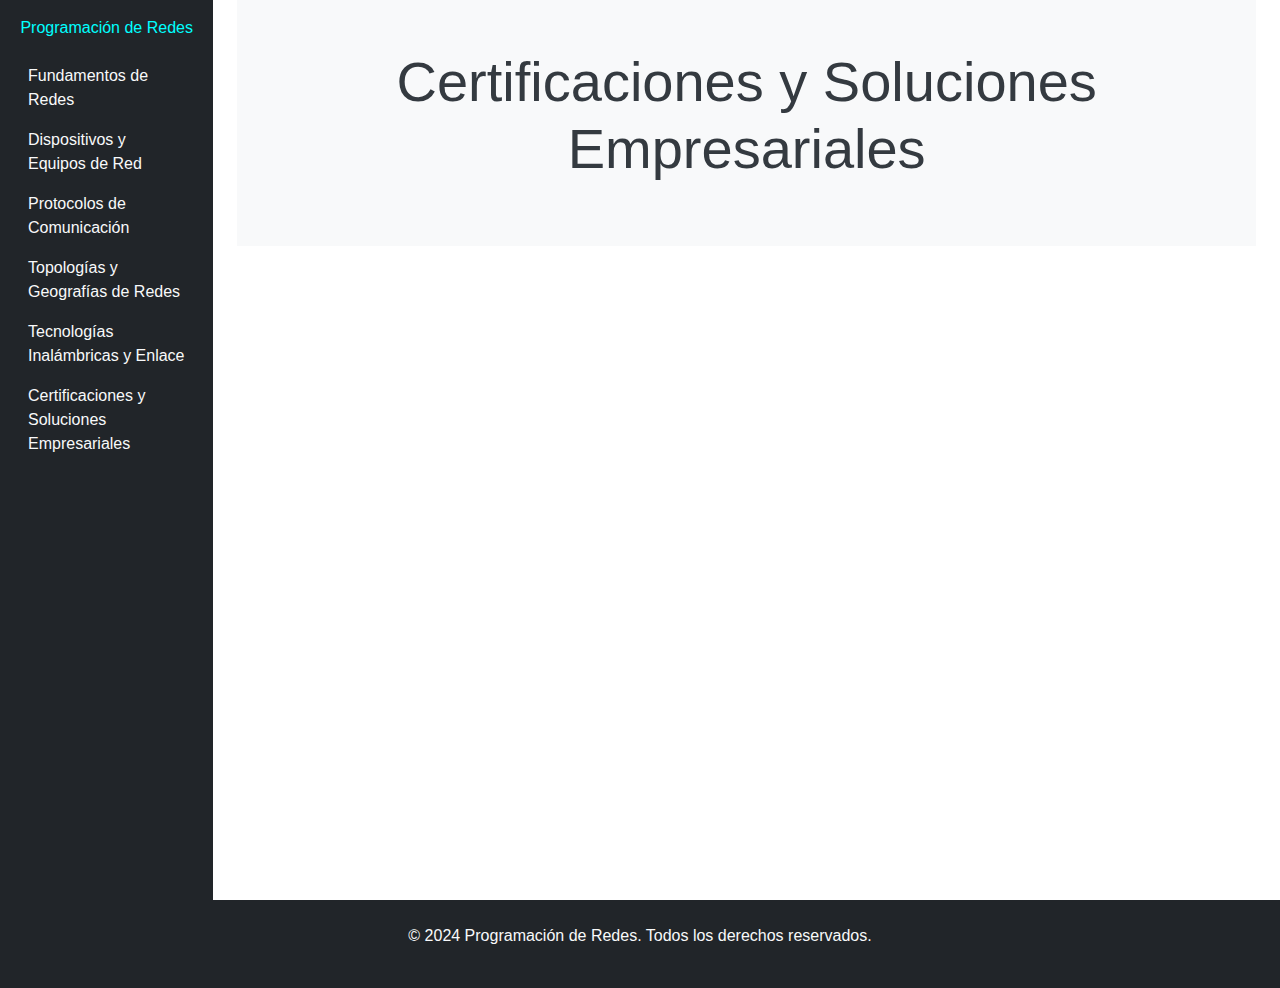
==== certificaciones.html @ c8328685 "agregando archivos html y primera estructura de la web" ====
<!DOCTYPE html>
<html lang="es">

<head>
    <meta charset="UTF-8">
    <meta name="viewport" content="width=device-width, initial-scale=1.0">
    <title>Programación de Redes</title>
    <link href="https://cdn.jsdelivr.net/npm/bootstrap@5.3.0/dist/css/bootstrap.min.css" rel="stylesheet">
    <link rel="stylesheet" href="styles.css">
</head>

<body>
    <div class="container-fluid">
        <div class="row">
            <!-- Navbar Vertical -->
            <nav class="col-md-3 col-lg-2 d-md-block bg-dark navbar-dark">
                <div class="position-sticky" style="height: 100vh;">
                    <a class="navbar-brand d-block py-3 text-center" href="#">Programación de Redes</a>
                    <ul class="nav flex-column">
                        <li class="nav-item">
                            <a class="nav-link text-light" href="index.html">Fundamentos de Redes</a>
                        </li>
                        <li class="nav-item">
                            <a class="nav-link text-light" href="dispositivos.html">Dispositivos y Equipos de Red</a>
                        </li>
                        <li class="nav-item">
                            <a class="nav-link text-light" href="protocolos.html">Protocolos de Comunicación</a>
                        </li>
                        <li class="nav-item">
                            <a class="nav-link text-light" href="geografia.html">Topologías y Geografías de Redes</a>
                        </li>
                        <li class="nav-item">
                            <a class="nav-link text-light" href="tecnologias.html">Tecnologías Inalámbricas y Enlace</a>
                        </li>
                        <li class="nav-item">
                            <a class="nav-link text-light" href="certificaciones.html">Certificaciones y Soluciones Empresariales</a>
                        </li>
                    </ul>
                </div>
            </nav>

            <main class="col-md-9 ms-sm-auto col-lg-10 px-md-4">
                <!-- Header Section -->
                <header class="text-center py-5 bg-light">
                    <div class="container">
                        <h1 class="display-4">Certificaciones y Soluciones Empresariales</h1>
                        <p class="lead"></p>                        
                    </div>
                </header>

            </main>

             <!-- Footer -->
    <footer class="text-center py-4 bg-dark text-light">
        <p>&copy; 2024 Programación de Redes. Todos los derechos reservados.</p>
    </footer>

    <script src="https://cdn.jsdelivr.net/npm/bootstrap@5.3.0/dist/js/bootstrap.bundle.min.js"></script>
    <script src="script.js"></script>
</body>

</html>
---- styles.css ----
body {
    font-family: Arial, sans-serif;
}

header {
    background-color: #f8f9fa;
    color: #343a40;
}
.navbar-brand {
color: aqua;

}
.network-animation img {
    max-width: 100%;
    height: auto;
    animation: pulse 2s infinite;
}

@keyframes pulse {
    0% {
        transform: scale(1);
    }
    50% {
        transform: scale(1.05);
    }
    100% {
        transform: scale(1);
    }
}

footer {
    background-color: #343a40;
    color: #fff;
}
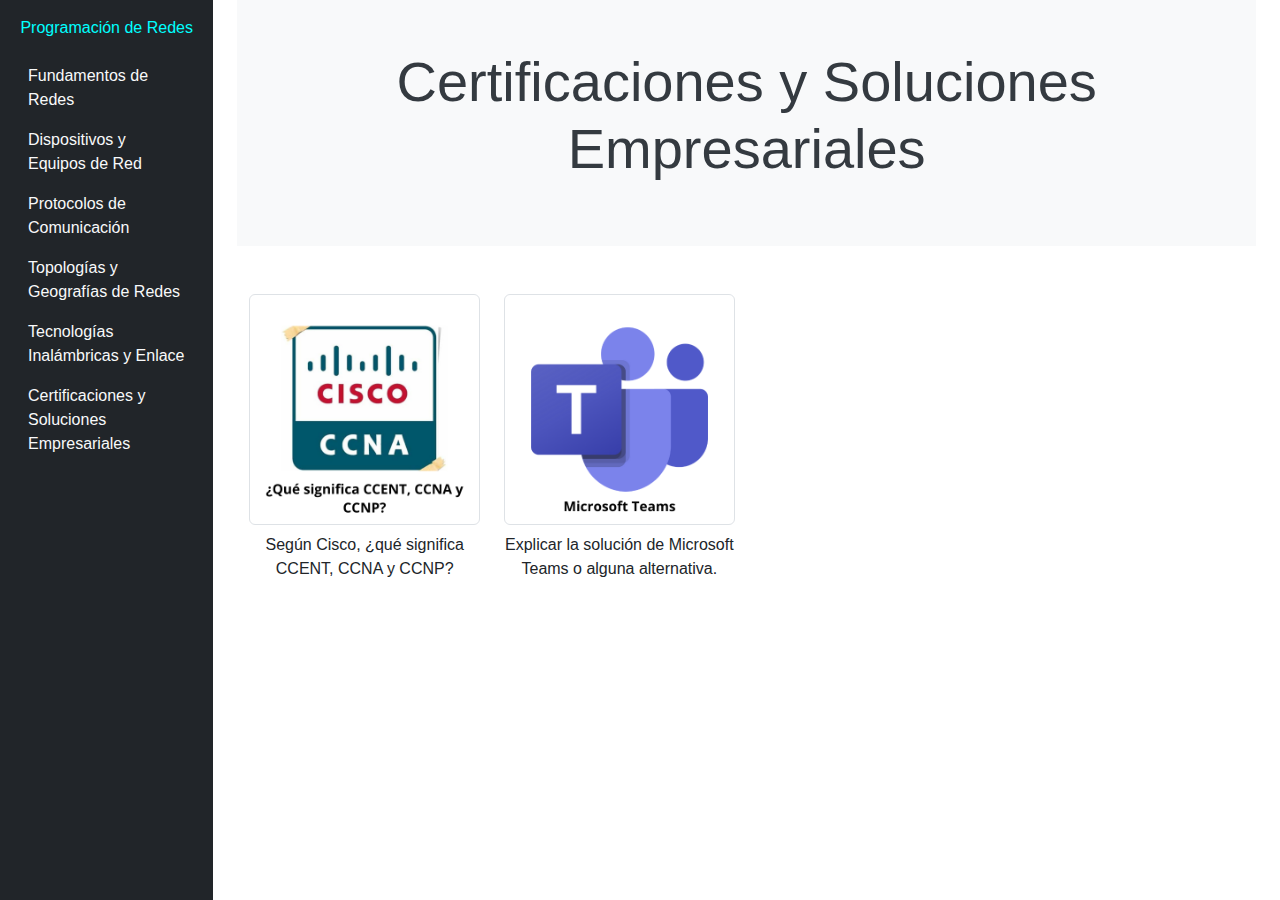
==== commit 7e412def: "integrando la pagina de certificaciones y osluciones" ====
--- a/certificaciones.html
+++ b/certificaciones.html
@@ -14,28 +14,34 @@
         <div class="row">
             <!-- Navbar Vertical -->
             <nav class="col-md-3 col-lg-2 d-md-block bg-dark navbar-dark">
-                <div class="position-sticky" style="height: 100vh;">
-                    <a class="navbar-brand d-block py-3 text-center" href="#">Programación de Redes</a>
-                    <ul class="nav flex-column">
-                        <li class="nav-item">
-                            <a class="nav-link text-light" href="index.html">Fundamentos de Redes</a>
-                        </li>
-                        <li class="nav-item">
-                            <a class="nav-link text-light" href="dispositivos.html">Dispositivos y Equipos de Red</a>
-                        </li>
-                        <li class="nav-item">
-                            <a class="nav-link text-light" href="protocolos.html">Protocolos de Comunicación</a>
-                        </li>
-                        <li class="nav-item">
-                            <a class="nav-link text-light" href="geografia.html">Topologías y Geografías de Redes</a>
-                        </li>
-                        <li class="nav-item">
-                            <a class="nav-link text-light" href="tecnologias.html">Tecnologías Inalámbricas y Enlace</a>
-                        </li>
-                        <li class="nav-item">
-                            <a class="nav-link text-light" href="certificaciones.html">Certificaciones y Soluciones Empresariales</a>
-                        </li>
-                    </ul>
+                <button class="navbar-toggler d-lg-none" type="button" data-bs-toggle="collapse" data-bs-target="#navbarNav"
+                    aria-controls="navbarNav" aria-expanded="false" aria-label="Toggle navigation">
+                    <span class="navbar-toggler-icon"></span>
+                </button>
+                <div class="collapse d-lg-block" id="navbarNav">
+                    <div class="position-sticky" style="height: 100vh;">
+                        <a class="navbar-brand d-block py-3 text-center" href="#">Programación de Redes</a>
+                        <ul class="nav flex-column">
+                            <li class="nav-item">
+                                <a class="nav-link text-light" href="index.html">Fundamentos de Redes</a>
+                            </li>
+                            <li class="nav-item">
+                                <a class="nav-link text-light" href="dispositivos.html">Dispositivos y Equipos de Red</a>
+                            </li>
+                            <li class="nav-item">
+                                <a class="nav-link text-light" href="protocolos.html">Protocolos de Comunicación</a>
+                            </li>
+                            <li class="nav-item">
+                                <a class="nav-link text-light" href="geografia.html">Topologías y Geografías de Redes</a>
+                            </li>
+                            <li class="nav-item">
+                                <a class="nav-link text-light" href="tecnologias.html">Tecnologías Inalámbricas y Enlace</a>
+                            </li>
+                            <li class="nav-item">
+                                <a class="nav-link text-light" href="certificaciones.html">Certificaciones y Soluciones Empresariales</a>
+                            </li>
+                        </ul>
+                    </div>
                 </div>
             </nav>
 
@@ -48,7 +54,68 @@
                     </div>
                 </header>
 
-            </main>
+           <!-- Contenidos con imágenes en línea -->
+           <section id="temas" class="py-5">
+            <div class="container">
+                <div class="row text-center">
+                    <div class="col-lg-3 col-md-4 col-sm-6 mb-4">
+                        <img src="img/cisco.png" alt="cisco" class="img-fluid img-thumbnail" data-bs-toggle="modal" data-bs-target="#modalCisco">
+                        <p class="mt-2">Según Cisco, ¿qué significa CCENT, CCNA y CCNP?</p>
+                    </div>
+                    <div class="col-lg-3 col-md-4 col-sm-6 mb-4">
+                        <img src="img/Teams.png" alt="microsoft teams" class="img-fluid img-thumbnail" data-bs-toggle="modal" data-bs-target="#modalTeams">
+                        <p class="mt-2">Explicar la solución de Microsoft Teams o alguna alternativa.</p>
+                    </div>                                               
+                </div>
+            </div>
+        </section>
+
+    </main>
+
+     <!-- Modal para Redes segun su geografia -->
+     <div class="modal fade" id="modalCisco" tabindex="-1" aria-labelledby="modalVLANLabel" aria-hidden="true">
+        <div class="modal-dialog">
+            <div class="modal-content">
+                <div class="modal-header">
+                    <h5 class="modal-title" id="modalVLANLabel">Segun cisco</h5>
+                    <button type="button" class="btn-close" data-bs-dismiss="modal" aria-label="Close"></button>
+                </div>
+                <div class="modal-body">
+                    <p>Según Cisco, las certificaciones CCENT, CCNA y CCNP representan diferentes niveles de conocimientos y habilidades en redes y tecnología. </p>
+                     <ul style="list-style-type: none; padding-left: 0;"> <li><strong>CCENT (Cisco Certified Entry Networking Technician):</strong> Es una certificación de nivel básico que valida las habilidades fundamentales necesarias para trabajar con redes pequeñas. Cubre conocimientos básicos de redes, como la instalación y configuración de dispositivos de red y el mantenimiento de redes pequeñas.</li> <li><strong>CCNA (Cisco Certified Network Associate):</strong> Es una certificación de nivel intermedio que abarca un conocimiento más profundo de redes. Incluye habilidades para instalar, configurar y solucionar problemas en redes de tamaño mediano, así como la comprensión de tecnologías avanzadas de red, como routing y switching, IPv4 e IPv6, y redes WAN.</li> <li><strong>CCNP (Cisco Certified Network Professional):</strong> Es una certificación de nivel profesional que requiere conocimientos avanzados en el diseño, implementación, verificación y solución de problemas en redes grandes y complejas. Está orientada a profesionales que buscan especializarse en áreas avanzadas de redes, como routing y switching, y se enfoca en habilidades técnicas más profundas y complejas.</li> </ul>
+                  </div>
+                <div class="modal-footer">
+                    <button type="button" class="btn btn-secondary" data-bs-dismiss="modal">Cerrar</button>
+                </div>
+            </div>
+        </div>
+    </div>
+
+    <!-- Modal para Redes segun su Topologia -->
+    <div class="modal fade" id="modalTeams" tabindex="-1" aria-labelledby="modalVLANLabel" aria-hidden="true">
+        <div class="modal-dialog">
+            <div class="modal-content">
+                <div class="modal-header">
+                    <h5 class="modal-title" id="modalVLANLabel">Microsoft Teams</h5>
+                    <button type="button" class="btn-close" data-bs-dismiss="modal" aria-label="Close"></button>
+                </div>
+                <div class="modal-body">
+                    
+                    <ul style="list-style-type: none; padding-left: 0;">
+                        <li><strong>Microsoft Teams:</strong> Plataforma de colaboración y comunicación de Microsoft 365 que facilita la comunicación en tiempo real y la colaboración en proyectos a través de chat, videollamadas y la integración de herramientas y archivos.</li>
+                        <li><strong>Slack:</strong> Plataforma de comunicación centrada en la mensajería instantánea y la integración de herramientas, con canales temáticos, mensajería directa y en grupo, y una amplia gama de integraciones de aplicaciones de terceros.</li>
+                        <li><strong>Zoom:</strong> Principalmente conocida por sus capacidades de videoconferencia, también ofrece funcionalidades de chat en grupo y mensajes directos, con capacidades de grabación y transcripción.</li>
+                        <li><strong>Google Workspace:</strong> Ofrece herramientas de colaboración como Google Chat para mensajería y Google Meet para videoconferencias, integrándose con aplicaciones de Google como Google Drive y Google Docs.</li>
+                        <li><strong>Asana:</strong> Herramienta de gestión de proyectos y tareas que incluye funciones de comunicación en equipo, con gestión de tareas, seguimiento de progreso y comentarios en tareas y proyectos.</li>
+                      </ul>
+                      
+                  
+                <div class="modal-footer">
+                    <button type="button" class="btn btn-secondary" data-bs-dismiss="modal">Cerrar</button>
+                </div>
+            </div>
+        </div>
+    </div>
 
              <!-- Footer -->
     <footer class="text-center py-4 bg-dark text-light">
--- a/styles.css
+++ b/styles.css
@@ -28,6 +28,40 @@
     }
 }
 
+/* Estilo para la barra de navegación vertical en pantallas grandes */
+.navbar {
+    position: sticky;
+    top: 0;
+    height: 100vh;
+    width: 250px;
+}
+
+/* Ocultar el botón de colapso en pantallas grandes */
+.navbar-toggler {
+    display: none;
+}
+
+/* Mostrar el botón de colapso en pantallas pequeñas */
+@media (max-width: 992px) {
+    .navbar {
+        position: static;
+        width: 100%;
+        height: auto;
+    }
+
+    .navbar .collapse {
+        display: none;
+    }
+
+    .navbar .collapse.show {
+        display: block;
+    }
+
+    .navbar-toggler {
+        display: block;
+    }
+}
+
 footer {
     background-color: #343a40;
     color: #fff;
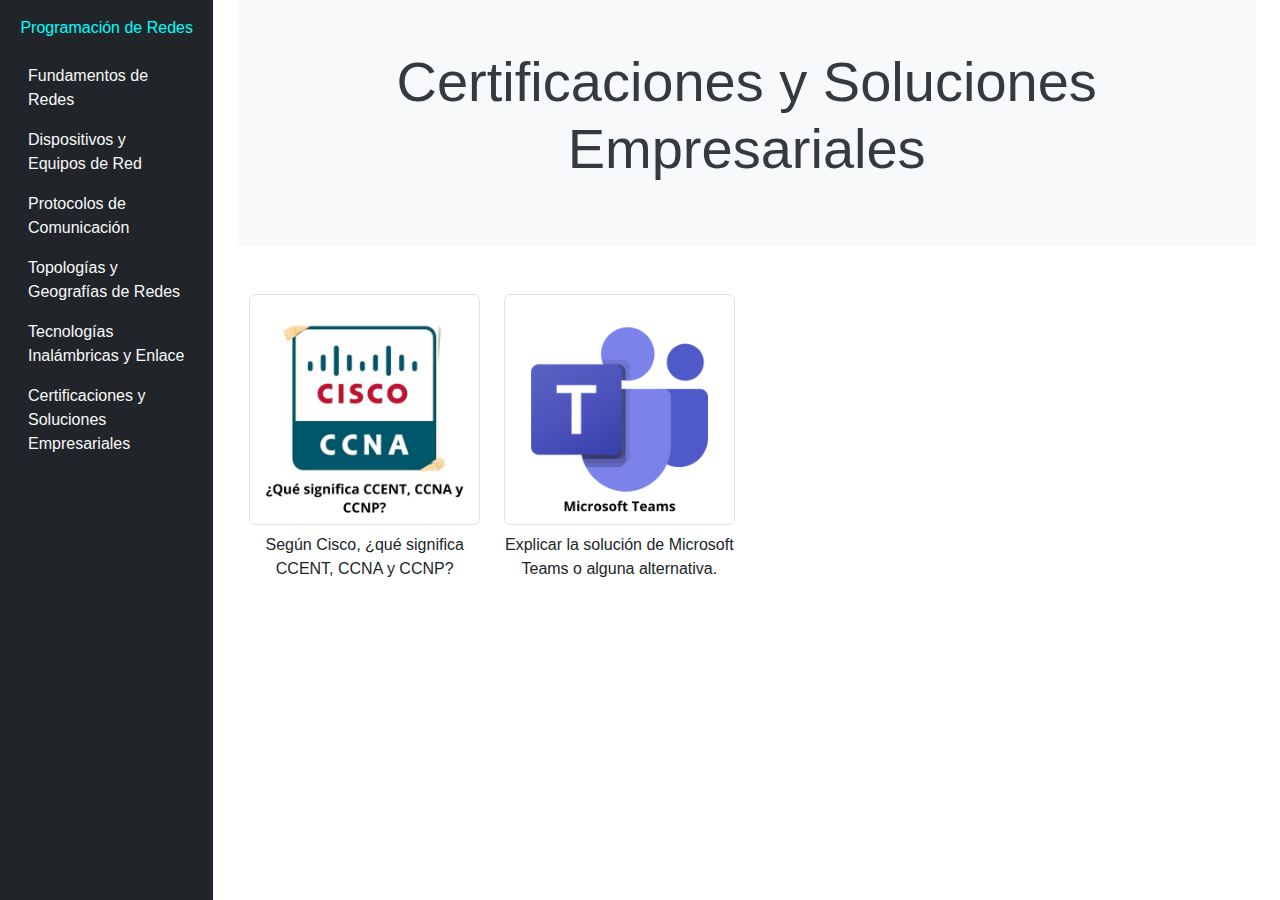
==== commit 2da8f5e2: "modificando certificaciones.html para agregar animacion" ====
--- a/certificaciones.html
+++ b/certificaciones.html
@@ -58,11 +58,11 @@
            <section id="temas" class="py-5">
             <div class="container">
                 <div class="row text-center">
-                    <div class="col-lg-3 col-md-4 col-sm-6 mb-4">
+                    <div class="col-lg-3 col-md-4 col-sm-6 mb-4 image-hover">
                         <img src="img/cisco.png" alt="cisco" class="img-fluid img-thumbnail" data-bs-toggle="modal" data-bs-target="#modalCisco">
                         <p class="mt-2">Según Cisco, ¿qué significa CCENT, CCNA y CCNP?</p>
                     </div>
-                    <div class="col-lg-3 col-md-4 col-sm-6 mb-4">
+                    <div class="col-lg-3 col-md-4 col-sm-6 mb-4 image-hover">
                         <img src="img/Teams.png" alt="microsoft teams" class="img-fluid img-thumbnail" data-bs-toggle="modal" data-bs-target="#modalTeams">
                         <p class="mt-2">Explicar la solución de Microsoft Teams o alguna alternativa.</p>
                     </div>                                               
--- a/styles.css
+++ b/styles.css
@@ -14,6 +14,10 @@
     max-width: 100%;
     height: auto;
     animation: pulse 2s infinite;
+}
+
+.image-hover:hover {
+    box-shadow: 10px 5px 5px rgb(172, 172, 172);
 }
 
 @keyframes pulse {
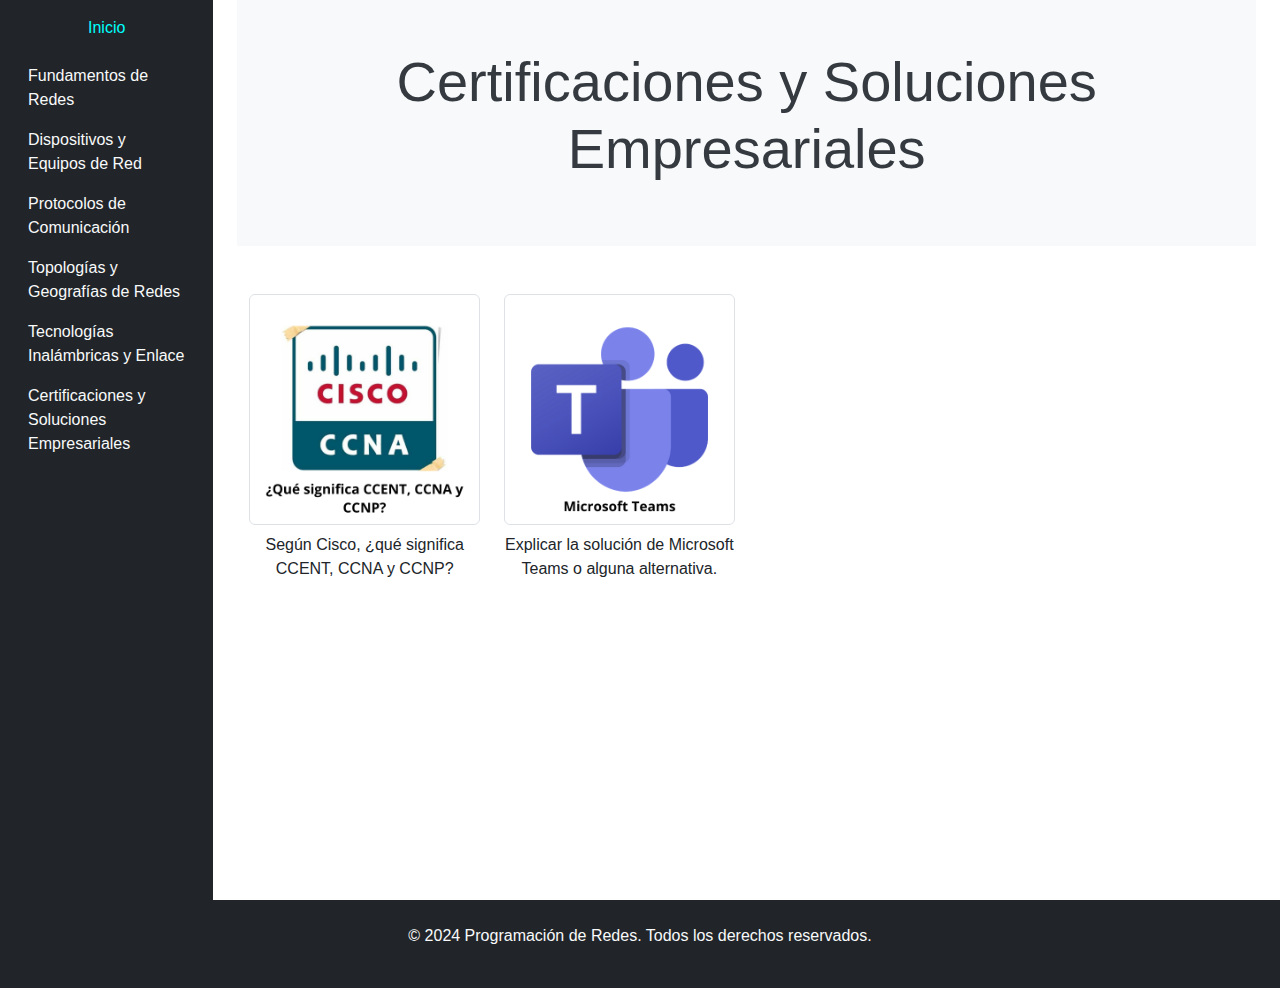
==== commit d38422da: "modificando las paginas para adaptarlas al home" ====
--- a/certificaciones.html
+++ b/certificaciones.html
@@ -20,25 +20,25 @@
                 </button>
                 <div class="collapse d-lg-block" id="navbarNav">
                     <div class="position-sticky" style="height: 100vh;">
-                        <a class="navbar-brand d-block py-3 text-center" href="#">Programación de Redes</a>
+                        <a class="navbar-brand d-block py-3 text-center" href="index.html">Inicio</a>
                         <ul class="nav flex-column">
                             <li class="nav-item">
-                                <a class="nav-link text-light" href="index.html">Fundamentos de Redes</a>
+                                <a class="nav-link text-light link-hover" href="fundamentos.html">Fundamentos de Redes</a>
                             </li>
                             <li class="nav-item">
-                                <a class="nav-link text-light" href="dispositivos.html">Dispositivos y Equipos de Red</a>
+                                <a class="nav-link text-light link-hover" href="dispositivos.html">Dispositivos y Equipos de Red</a>
                             </li>
                             <li class="nav-item">
-                                <a class="nav-link text-light" href="protocolos.html">Protocolos de Comunicación</a>
+                                <a class="nav-link text-light link-hover" href="protocolos.html">Protocolos de Comunicación</a>
                             </li>
                             <li class="nav-item">
-                                <a class="nav-link text-light" href="geografia.html">Topologías y Geografías de Redes</a>
+                                <a class="nav-link text-light link-hover" href="geografia.html">Topologías y Geografías de Redes</a>
                             </li>
                             <li class="nav-item">
-                                <a class="nav-link text-light" href="tecnologias.html">Tecnologías Inalámbricas y Enlace</a>
+                                <a class="nav-link text-light link-hover" href="tecnologias.html">Tecnologías Inalámbricas y Enlace</a>
                             </li>
                             <li class="nav-item">
-                                <a class="nav-link text-light" href="certificaciones.html">Certificaciones y Soluciones Empresariales</a>
+                                <a class="nav-link text-light link-hover" href="certificaciones.html">Certificaciones y Soluciones Empresariales</a>
                             </li>
                         </ul>
                     </div>
@@ -54,73 +54,72 @@
                     </div>
                 </header>
 
-           <!-- Contenidos con imágenes en línea -->
-           <section id="temas" class="py-5">
-            <div class="container">
-                <div class="row text-center">
-                    <div class="col-lg-3 col-md-4 col-sm-6 mb-4 image-hover">
-                        <img src="img/cisco.png" alt="cisco" class="img-fluid img-thumbnail" data-bs-toggle="modal" data-bs-target="#modalCisco">
-                        <p class="mt-2">Según Cisco, ¿qué significa CCENT, CCNA y CCNP?</p>
+                <!-- Contenidos con imágenes en línea -->
+                <section id="temas" class="py-5">
+                        <div class="container">
+                            <div class="row text-center">
+                                <div class="col-lg-3 col-md-4 col-sm-6 mb-4 image-hover">
+                                    <img src="img/cisco.png" alt="cisco" class="img-fluid img-thumbnail" data-bs-toggle="modal" data-bs-target="#modalCisco">
+                                    <p class="mt-2">Según Cisco, ¿qué significa CCENT, CCNA y CCNP?</p>
+                                </div>
+                                <div class="col-lg-3 col-md-4 col-sm-6 mb-4 image-hover">
+                                    <img src="img/Teams.png" alt="microsoft teams" class="img-fluid img-thumbnail" data-bs-toggle="modal" data-bs-target="#modalTeams">
+                                    <p class="mt-2">Explicar la solución de Microsoft Teams o alguna alternativa.</p>
+                                </div>                                               
+                            </div>
+                        </div>
+                    </section>
+
+            </main>
+
+            <!-- Modal para Redes segun su geografia -->
+            <div class="modal fade" id="modalCisco" tabindex="-1" aria-labelledby="modalVLANLabel" aria-hidden="true">
+                <div class="modal-dialog">
+                    <div class="modal-content">
+                        <div class="modal-header">
+                            <h5 class="modal-title" id="modalVLANLabel">Segun cisco</h5>
+                            <button type="button" class="btn-close" data-bs-dismiss="modal" aria-label="Close"></button>
+                        </div>
+                        <div class="modal-body">
+                            <p>Según Cisco, las certificaciones CCENT, CCNA y CCNP representan diferentes niveles de conocimientos y habilidades en redes y tecnología. </p>
+                            <ul style="list-style-type: none; padding-left: 0;"> <li><strong>CCENT (Cisco Certified Entry Networking Technician):</strong> Es una certificación de nivel básico que valida las habilidades fundamentales necesarias para trabajar con redes pequeñas. Cubre conocimientos básicos de redes, como la instalación y configuración de dispositivos de red y el mantenimiento de redes pequeñas.</li> <li><strong>CCNA (Cisco Certified Network Associate):</strong> Es una certificación de nivel intermedio que abarca un conocimiento más profundo de redes. Incluye habilidades para instalar, configurar y solucionar problemas en redes de tamaño mediano, así como la comprensión de tecnologías avanzadas de red, como routing y switching, IPv4 e IPv6, y redes WAN.</li> <li><strong>CCNP (Cisco Certified Network Professional):</strong> Es una certificación de nivel profesional que requiere conocimientos avanzados en el diseño, implementación, verificación y solución de problemas en redes grandes y complejas. Está orientada a profesionales que buscan especializarse en áreas avanzadas de redes, como routing y switching, y se enfoca en habilidades técnicas más profundas y complejas.</li> </ul>
+                        </div>
+                        <div class="modal-footer">
+                            <button type="button" class="btn btn-secondary" data-bs-dismiss="modal">Cerrar</button>
+                        </div>
                     </div>
-                    <div class="col-lg-3 col-md-4 col-sm-6 mb-4 image-hover">
-                        <img src="img/Teams.png" alt="microsoft teams" class="img-fluid img-thumbnail" data-bs-toggle="modal" data-bs-target="#modalTeams">
-                        <p class="mt-2">Explicar la solución de Microsoft Teams o alguna alternativa.</p>
-                    </div>                                               
                 </div>
             </div>
-        </section>
 
-    </main>
-
-     <!-- Modal para Redes segun su geografia -->
-     <div class="modal fade" id="modalCisco" tabindex="-1" aria-labelledby="modalVLANLabel" aria-hidden="true">
-        <div class="modal-dialog">
-            <div class="modal-content">
-                <div class="modal-header">
-                    <h5 class="modal-title" id="modalVLANLabel">Segun cisco</h5>
-                    <button type="button" class="btn-close" data-bs-dismiss="modal" aria-label="Close"></button>
-                </div>
-                <div class="modal-body">
-                    <p>Según Cisco, las certificaciones CCENT, CCNA y CCNP representan diferentes niveles de conocimientos y habilidades en redes y tecnología. </p>
-                     <ul style="list-style-type: none; padding-left: 0;"> <li><strong>CCENT (Cisco Certified Entry Networking Technician):</strong> Es una certificación de nivel básico que valida las habilidades fundamentales necesarias para trabajar con redes pequeñas. Cubre conocimientos básicos de redes, como la instalación y configuración de dispositivos de red y el mantenimiento de redes pequeñas.</li> <li><strong>CCNA (Cisco Certified Network Associate):</strong> Es una certificación de nivel intermedio que abarca un conocimiento más profundo de redes. Incluye habilidades para instalar, configurar y solucionar problemas en redes de tamaño mediano, así como la comprensión de tecnologías avanzadas de red, como routing y switching, IPv4 e IPv6, y redes WAN.</li> <li><strong>CCNP (Cisco Certified Network Professional):</strong> Es una certificación de nivel profesional que requiere conocimientos avanzados en el diseño, implementación, verificación y solución de problemas en redes grandes y complejas. Está orientada a profesionales que buscan especializarse en áreas avanzadas de redes, como routing y switching, y se enfoca en habilidades técnicas más profundas y complejas.</li> </ul>
-                  </div>
-                <div class="modal-footer">
-                    <button type="button" class="btn btn-secondary" data-bs-dismiss="modal">Cerrar</button>
+            <!-- Modal para Redes segun su Topologia -->
+            <div class="modal fade" id="modalTeams" tabindex="-1" aria-labelledby="modalVLANLabel" aria-hidden="true">
+                <div class="modal-dialog">
+                    <div class="modal-content">
+                        <div class="modal-header">
+                            <h5 class="modal-title" id="modalVLANLabel">Microsoft Teams</h5>
+                            <button type="button" class="btn-close" data-bs-dismiss="modal" aria-label="Close"></button>
+                        </div>
+                        <div class="modal-body">                    
+                            <ul style="list-style-type: none; padding-left: 0;">
+                                <li><strong>Microsoft Teams:</strong> Plataforma de colaboración y comunicación de Microsoft 365 que facilita la comunicación en tiempo real y la colaboración en proyectos a través de chat, videollamadas y la integración de herramientas y archivos.</li>
+                                <li><strong>Slack:</strong> Plataforma de comunicación centrada en la mensajería instantánea y la integración de herramientas, con canales temáticos, mensajería directa y en grupo, y una amplia gama de integraciones de aplicaciones de terceros.</li>
+                                <li><strong>Zoom:</strong> Principalmente conocida por sus capacidades de videoconferencia, también ofrece funcionalidades de chat en grupo y mensajes directos, con capacidades de grabación y transcripción.</li>
+                                <li><strong>Google Workspace:</strong> Ofrece herramientas de colaboración como Google Chat para mensajería y Google Meet para videoconferencias, integrándose con aplicaciones de Google como Google Drive y Google Docs.</li>
+                                <li><strong>Asana:</strong> Herramienta de gestión de proyectos y tareas que incluye funciones de comunicación en equipo, con gestión de tareas, seguimiento de progreso y comentarios en tareas y proyectos.</li>
+                            </ul>                    
+                        </div>  
+                        <div class="modal-footer">
+                            <button type="button" class="btn btn-secondary" data-bs-dismiss="modal">Cerrar</button>
+                        </div>
+                    </div>
                 </div>
             </div>
-        </div>
-    </div>
 
-    <!-- Modal para Redes segun su Topologia -->
-    <div class="modal fade" id="modalTeams" tabindex="-1" aria-labelledby="modalVLANLabel" aria-hidden="true">
-        <div class="modal-dialog">
-            <div class="modal-content">
-                <div class="modal-header">
-                    <h5 class="modal-title" id="modalVLANLabel">Microsoft Teams</h5>
-                    <button type="button" class="btn-close" data-bs-dismiss="modal" aria-label="Close"></button>
-                </div>
-                <div class="modal-body">
-                    
-                    <ul style="list-style-type: none; padding-left: 0;">
-                        <li><strong>Microsoft Teams:</strong> Plataforma de colaboración y comunicación de Microsoft 365 que facilita la comunicación en tiempo real y la colaboración en proyectos a través de chat, videollamadas y la integración de herramientas y archivos.</li>
-                        <li><strong>Slack:</strong> Plataforma de comunicación centrada en la mensajería instantánea y la integración de herramientas, con canales temáticos, mensajería directa y en grupo, y una amplia gama de integraciones de aplicaciones de terceros.</li>
-                        <li><strong>Zoom:</strong> Principalmente conocida por sus capacidades de videoconferencia, también ofrece funcionalidades de chat en grupo y mensajes directos, con capacidades de grabación y transcripción.</li>
-                        <li><strong>Google Workspace:</strong> Ofrece herramientas de colaboración como Google Chat para mensajería y Google Meet para videoconferencias, integrándose con aplicaciones de Google como Google Drive y Google Docs.</li>
-                        <li><strong>Asana:</strong> Herramienta de gestión de proyectos y tareas que incluye funciones de comunicación en equipo, con gestión de tareas, seguimiento de progreso y comentarios en tareas y proyectos.</li>
-                      </ul>
-                      
-                  
-                <div class="modal-footer">
-                    <button type="button" class="btn btn-secondary" data-bs-dismiss="modal">Cerrar</button>
-                </div>
-            </div>
-        </div>
-    </div>
-
-             <!-- Footer -->
+                     <!-- Footer -->
     <footer class="text-center py-4 bg-dark text-light">
         <p>&copy; 2024 Programación de Redes. Todos los derechos reservados.</p>
     </footer>
+
 
     <script src="https://cdn.jsdelivr.net/npm/bootstrap@5.3.0/dist/js/bootstrap.bundle.min.js"></script>
     <script src="script.js"></script>
--- a/styles.css
+++ b/styles.css
@@ -16,8 +16,16 @@
     animation: pulse 2s infinite;
 }
 
+.imagen-ifts {
+    width: 120px;
+}
+
 .image-hover:hover {
     box-shadow: 10px 5px 5px rgb(172, 172, 172);
+}
+
+.link-hover:hover {
+    color: rgb(255, 255, 147) !important;
 }
 
 @keyframes pulse {
